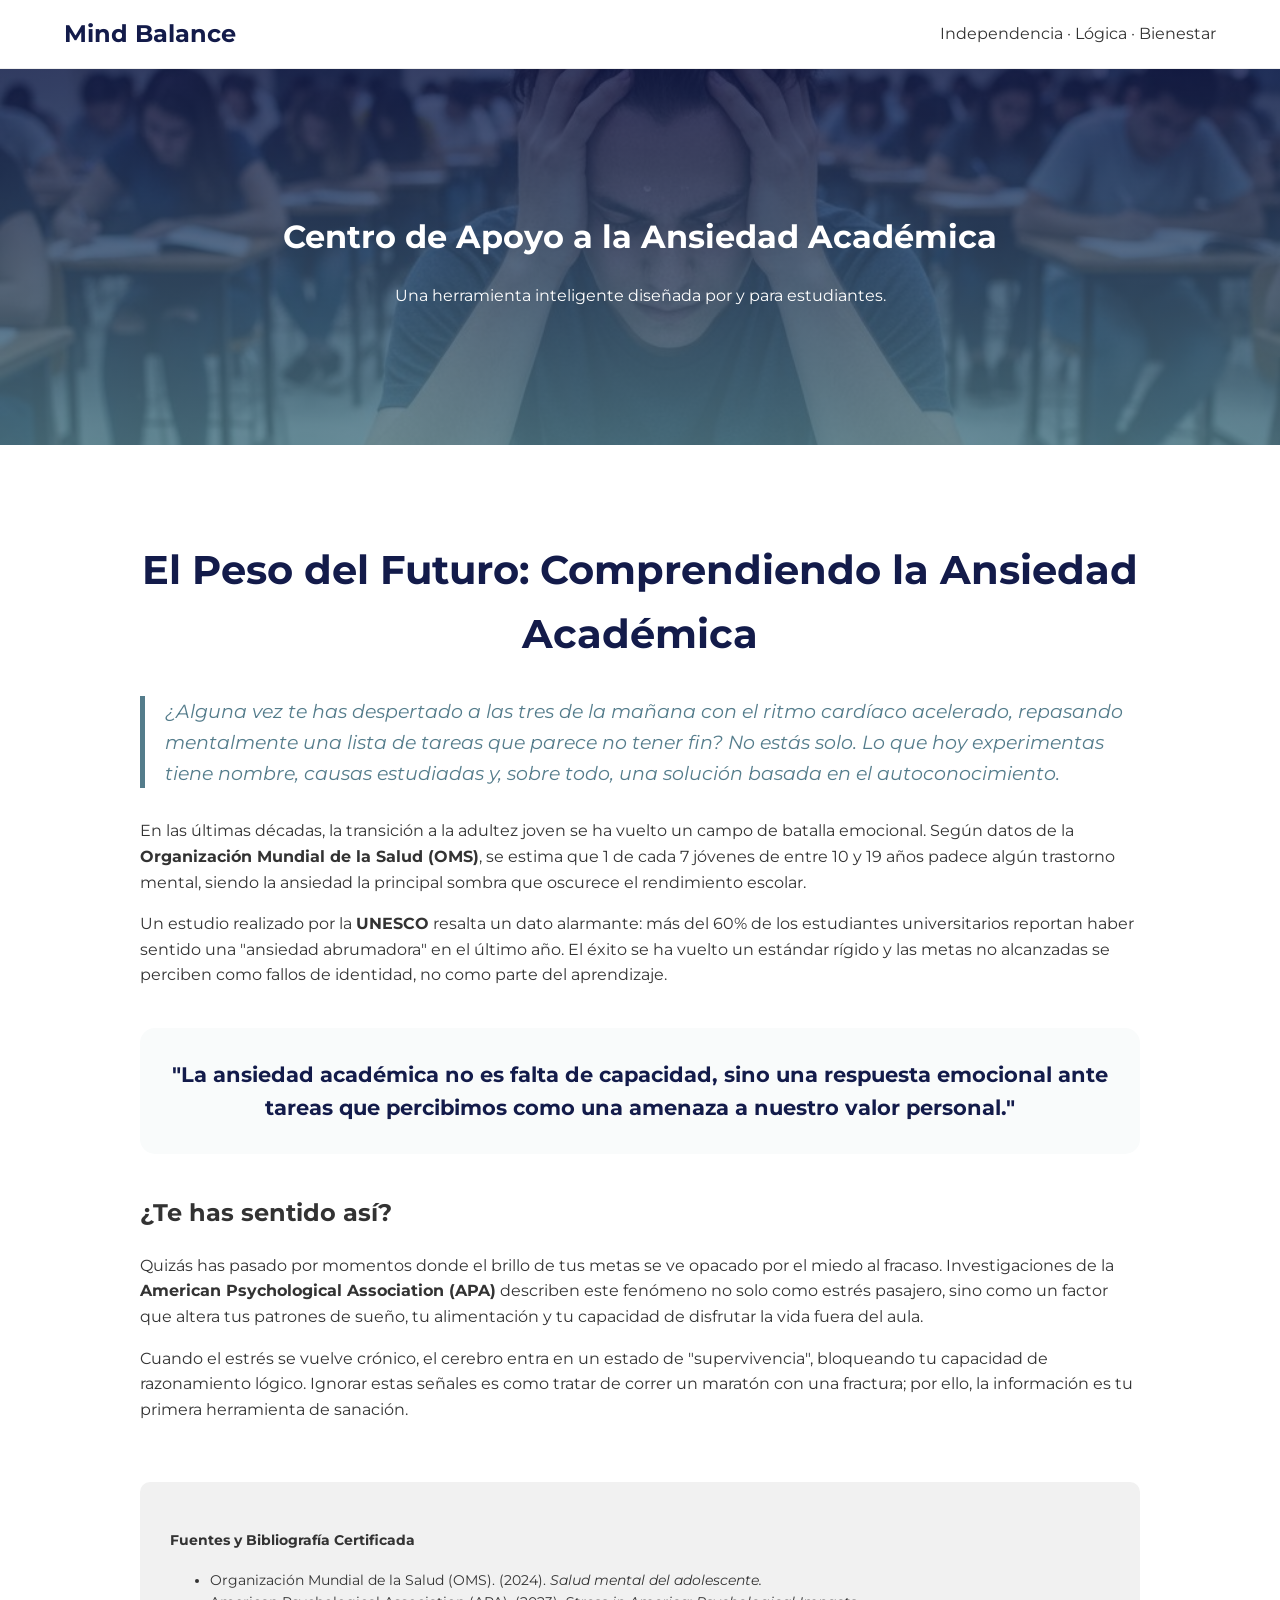
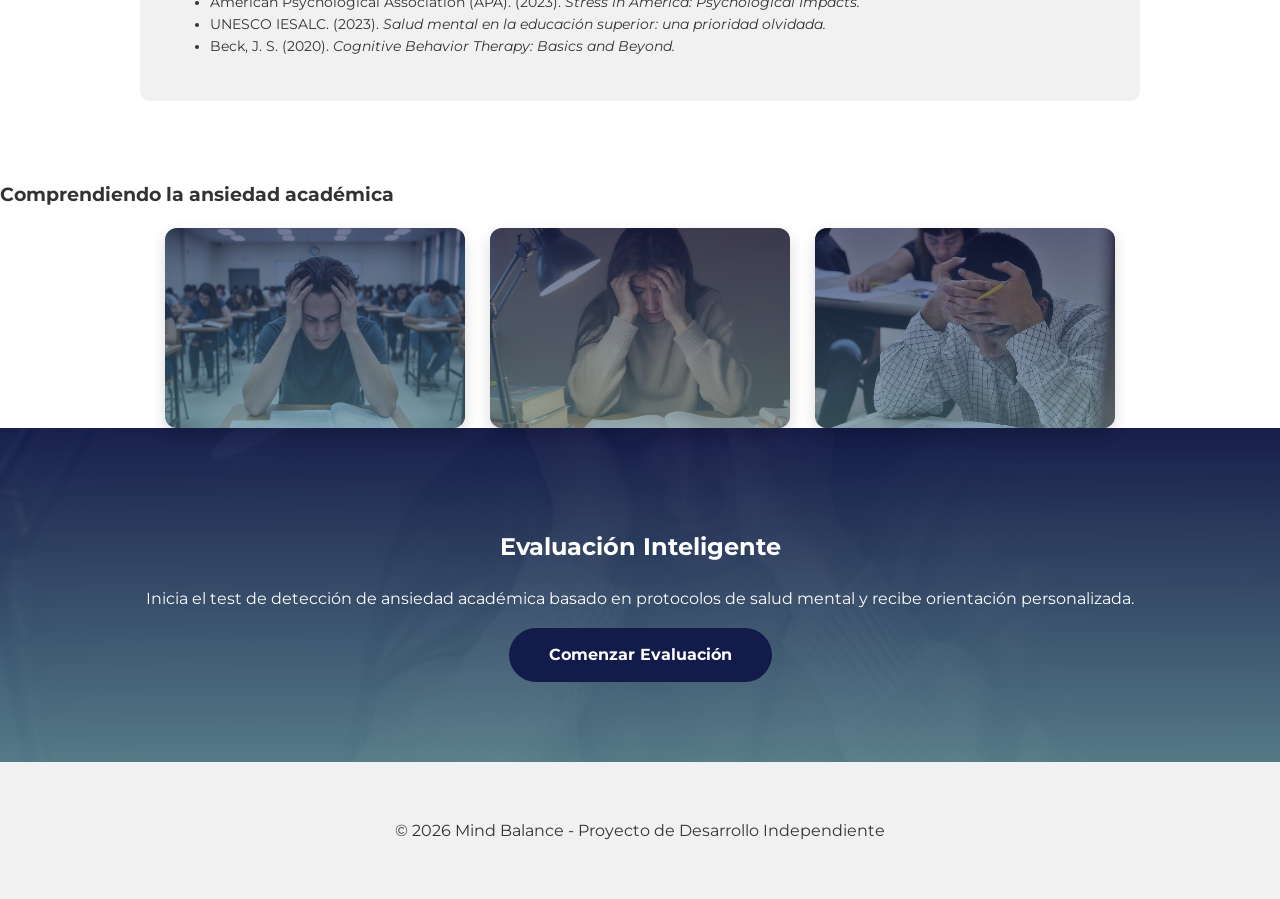
==== src/frontend/index.html @ 686dedcc "Update index.html" ====
<!DOCTYPE html>
<html lang="es">
<head>
    <meta charset="UTF-8">
    <meta name="viewport" content="width=device-width, initial-scale=1.0">
    <title>Mind Balance | Centro de Apoyo</title>
    <link rel="stylesheet" href="estilos.css">
    <link href="https://fonts.googleapis.com/css2?family=Montserrat:wght@400;600;700&display=swap" rel="stylesheet">
</head>
<body>


    <nav class="barra-navegacion">
        <div class="logo">Mind Balance</div>
        <div class="lema">Independencia · Lógica · Bienestar</div>
    </nav>


    <header class="banner-principal">
        <div class="contenido-banner">
            <h1>Centro de Apoyo a la Ansiedad Académica</h1>
            <p>Una herramienta inteligente diseñada por y para estudiantes.</p>
        </div>
    </header>

   <main class="seccion-blanca">
        <article class="articulo-investigacion">
            <h1 class="titulo-principal">El Peso del Futuro: Comprendiendo la Ansiedad Académica</h1>
            
            <p class="introduccion">
                ¿Alguna vez te has despertado a las tres de la mañana con el ritmo cardíaco acelerado, repasando mentalmente una lista de tareas que parece no tener fin? No estás solo. Lo que hoy experimentas tiene nombre, causas estudiadas y, sobre todo, una solución basada en el autoconocimiento.
            </p>

            <section class="bloque-texto">
                <p>
                    En las últimas décadas, la transición a la adultez joven se ha vuelto un campo de batalla emocional. Según datos de la <strong>Organización Mundial de la Salud (OMS)</strong>, se estima que 1 de cada 7 jóvenes de entre 10 y 19 años padece algún trastorno mental, siendo la ansiedad la principal sombra que oscurece el rendimiento escolar.
                </p>
                
                <p>
                    Un estudio realizado por la <strong>UNESCO</strong> resalta un dato alarmante: más del 60% de los estudiantes universitarios reportan haber sentido una "ansiedad abrumadora" en el último año. El éxito se ha vuelto un estándar rígido y las metas no alcanzadas se perciben como fallos de identidad, no como parte del aprendizaje.
                </p>
            </section>

            <div class="destacado">
                "La ansiedad académica no es falta de capacidad, sino una respuesta emocional ante tareas que percibimos como una amenaza a nuestro valor personal."
            </div>

            <section class="bloque-texto">
                <h2 class="subtitulo-psicologico">¿Te has sentido así?</h2>
                <p>
                    Quizás has pasado por momentos donde el brillo de tus metas se ve opacado por el miedo al fracaso. Investigaciones de la <strong>American Psychological Association (APA)</strong> describen este fenómeno no solo como estrés pasajero, sino como un factor que altera tus patrones de sueño, tu alimentación y tu capacidad de disfrutar la vida fuera del aula.
                </p>
                <p>
                    Cuando el estrés se vuelve crónico, el cerebro entra en un estado de "supervivencia", bloqueando tu capacidad de razonamiento lógico. Ignorar estas señales es como tratar de correr un maratón con una fractura; por ello, la información es tu primera herramienta de sanación.
                </p>
            </section>
        </article>

        <section class="referencias-bibliograficas">
            <h4>Fuentes y Bibliografía Certificada</h4>
            <ul>
                <li>Organización Mundial de la Salud (OMS). (2024). <em>Salud mental del adolescente.</em></li>
                <li>American Psychological Association (APA). (2023). <em>Stress in America: Psychological Impacts.</em></li>
                <li>UNESCO IESALC. (2023). <em>Salud mental en la educación superior: una prioridad olvidada.</em></li>
                <li>Beck, J. S. (2020). <em>Cognitive Behavior Therapy: Basics and Beyond.</em></li>
            </ul>
        </section>
    </main>

    
        <section class="galeria-ansiedad">
            <h3 class="titulo-galeria">Comprendiendo la ansiedad académica</h3>
            <div class="contenedor-imagenes">
                <div class="imagen-card">
                    <img src="img/image_6.png" alt="Ansiedad durante un examen">
                    <div class="overlay-imagen"></div>
                </div>
                <div class="imagen-card">
                    <img src="img/image_5.png" alt="Estrés académico">
                    <div class="overlay-imagen"></div>
                </div>
                <div class="imagen-card">
                    <img src="img/image_4.png" alt="Preocupación académica">
                    <div class="overlay-imagen"></div>
                </div>
            </div>
        </section>
    </main>


    <section class="cta-test">
        <div class="contenido-cta">
            <h2>Evaluación Inteligente</h2>
            <p>
                Inicia el test de detección de ansiedad académica basado en protocolos
                de salud mental y recibe orientación personalizada.
            </p>
            <a href="test.html" class="boton-accion">Comenzar Evaluación</a>
        </div>
    </section>


    <footer>
        <p>&copy; 2026 Mind Balance - Proyecto de Desarrollo Independiente</p>
    </footer>

</body>
</html>
---- src/frontend/estilos.css ----
/* 1. CONFIGURACIÓN GLOBAL */
:root {
  --color-principal: #131B4A;
  --color-acento: #547C8B;
  --color-suave: #C2CCC9;
  --blanco-puro: #FFFFFF;
  --gris-fondo: #f9fbfb;
}

body {
  font-family: 'Montserrat', Arial, sans-serif;
  margin: 0;
  color: #333;
  line-height: 1.6;
}

/* 2. NAVEGACIÓN Y BANNERS */
.barra-navegacion {
  background-color: var(--blanco-puro);
  border-bottom: 1px solid #eee;
  padding: 15px 5%;
  display: flex;
  justify-content: space-between;
  align-items: center;
  position: sticky;
  top: 0;
  z-index: 1000;
}

.logo { font-weight: bold; font-size: 1.5em; color: var(--color-principal); }

.banner-principal, .banner-test {
  background: linear-gradient(rgba(19, 27, 74, 0.8), rgba(84, 124, 139, 0.8)),
              url("img/image_6.png") center/cover no-repeat;
  color: white;
  padding: 120px 20px;
  text-align: center;
}

/* 3. EL ARTÍCULO DE INVESTIGACIÓN (Lo nuevo) */
.seccion-blanca {
  padding: 60px 10%;
  max-width: 1000px;
  margin: auto;
}

.articulo-investigacion { text-align: left; margin-bottom: 50px; }

.titulo-principal {
    color: var(--color-principal);
    font-size: 2.5em;
    text-align: center;
    margin-bottom: 30px;
}

.introduccion {
    font-size: 1.2em;
    font-style: italic;
    color: var(--color-acento);
    margin-bottom: 30px;
    border-left: 5px solid var(--color-acento);
    padding-left: 20px;
}

.destacado {
    background-color: var(--gris-fondo);
    padding: 30px;
    border-radius: 15px;
    font-size: 1.3em;
    font-weight: bold;
    color: var(--color-principal);
    text-align: center;
    margin: 40px 0;
}

/* 4. GALERÍA Y CARDS */
.contenedor-imagenes {
  display: flex;
  justify-content: center;
  gap: 25px;
  flex-wrap: wrap;
}

.imagen-card {
  position: relative;
  width: 300px;
  height: 200px;
  overflow: hidden;
  border-radius: 12px;
  box-shadow: 0 6px 15px rgba(0, 0, 0, 0.15);
}

.imagen-card img { width: 100%; height: 100%; object-fit: cover; }

.overlay-imagen {
  position: absolute; top: 0; left: 0; width: 100%; height: 100%;
  background: linear-gradient(rgba(19, 27, 74, 0.6), rgba(84, 124, 139, 0.6));
}

/* 5. REFERENCIAS Y BOTONES */
.referencias-bibliograficas {
    margin-top: 60px;
    padding: 30px;
    background-color: #f1f1f1;
    border-radius: 10px;
    text-align: left;
    font-size: 0.85em;
}

.boton-accion {
  background-color: var(--color-principal);
  color: white;
  padding: 14px 40px;
  text-decoration: none;
  border-radius: 50px;
  font-weight: bold;
  display: inline-block;
  transition: 0.3s;
}

.cta-test {
  background: linear-gradient(rgba(19, 27, 74, 0.95), rgba(84, 124, 139, 0.95)),
              url("img/image_5.png") center/cover no-repeat;
  color: white;
  text-align: center;
  padding: 80px 20px;
}

footer { padding: 40px; text-align: center; background: #f1f1f1; }

/* 6. RESPONSIVO */
@media (max-width: 768px) {
  .articulo-investigacion { padding: 0 10px; }
  .titulo-principal { font-size: 1.8em; }
}
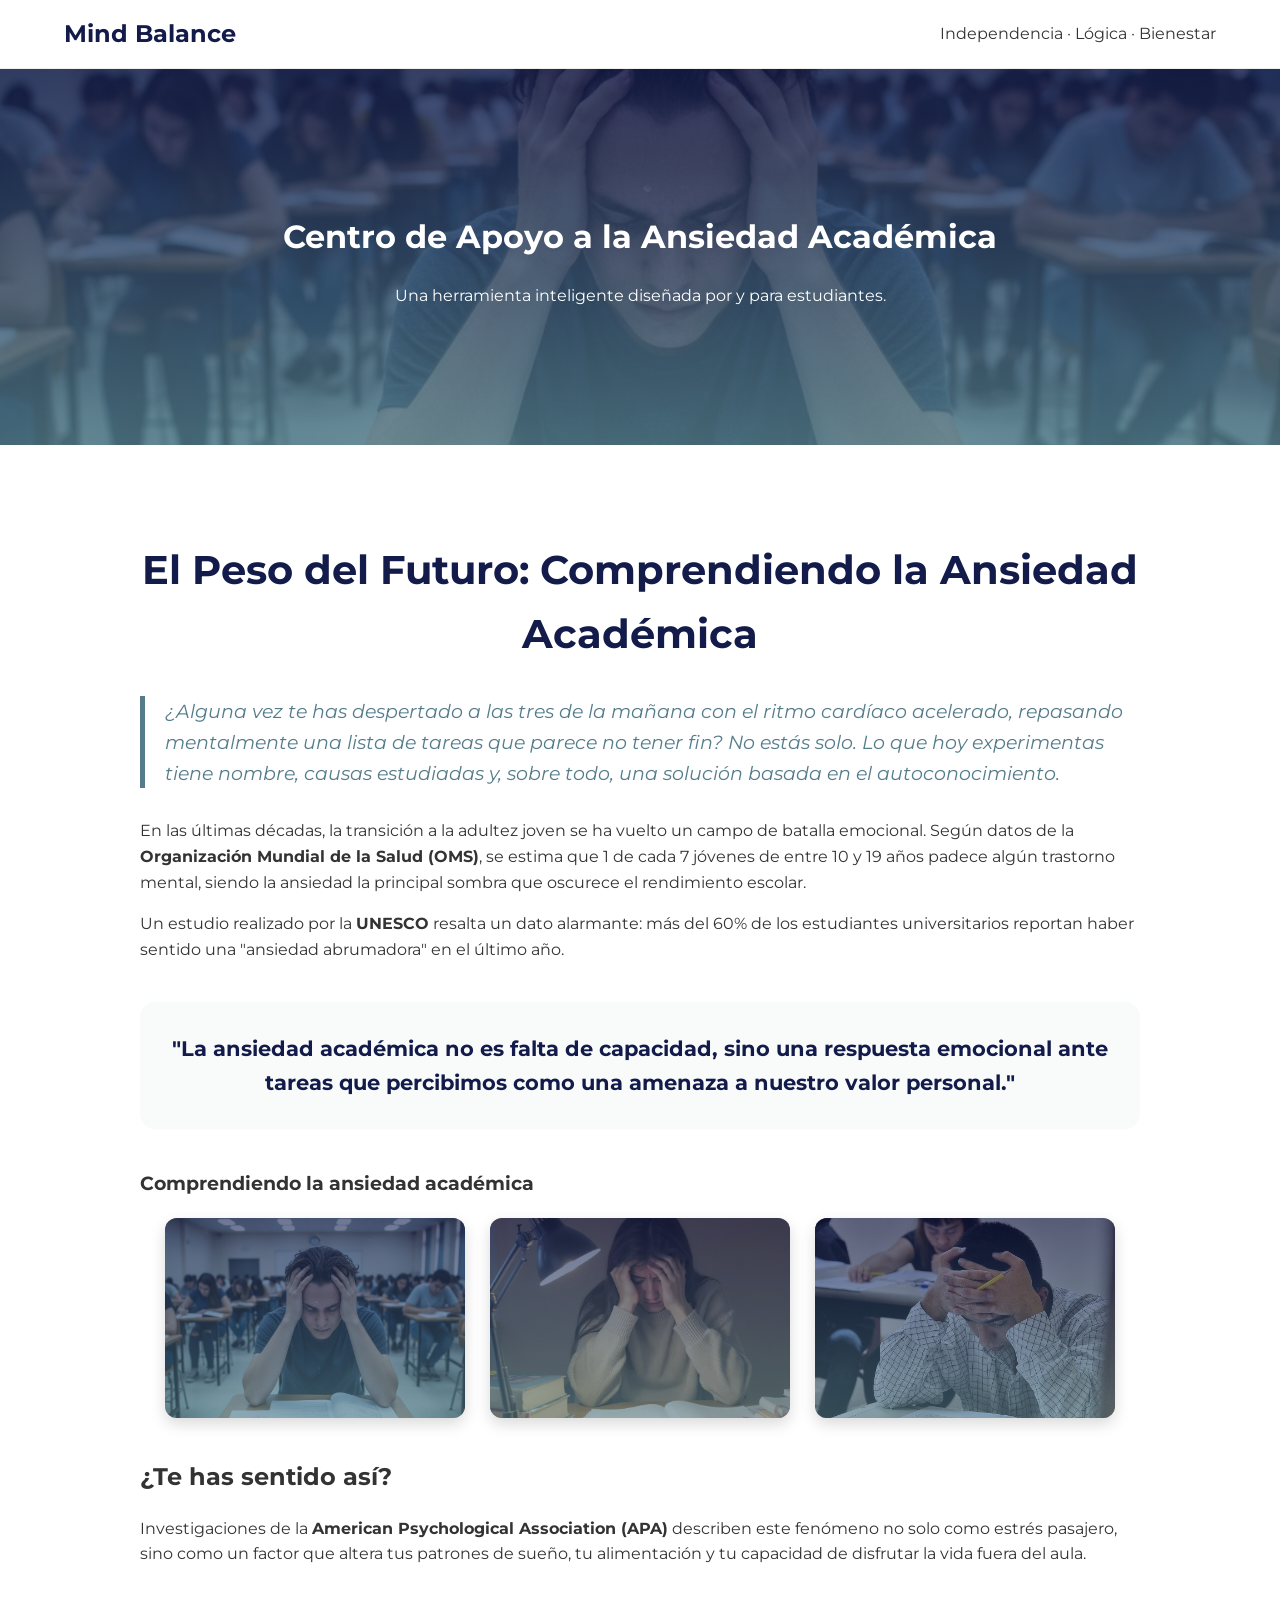
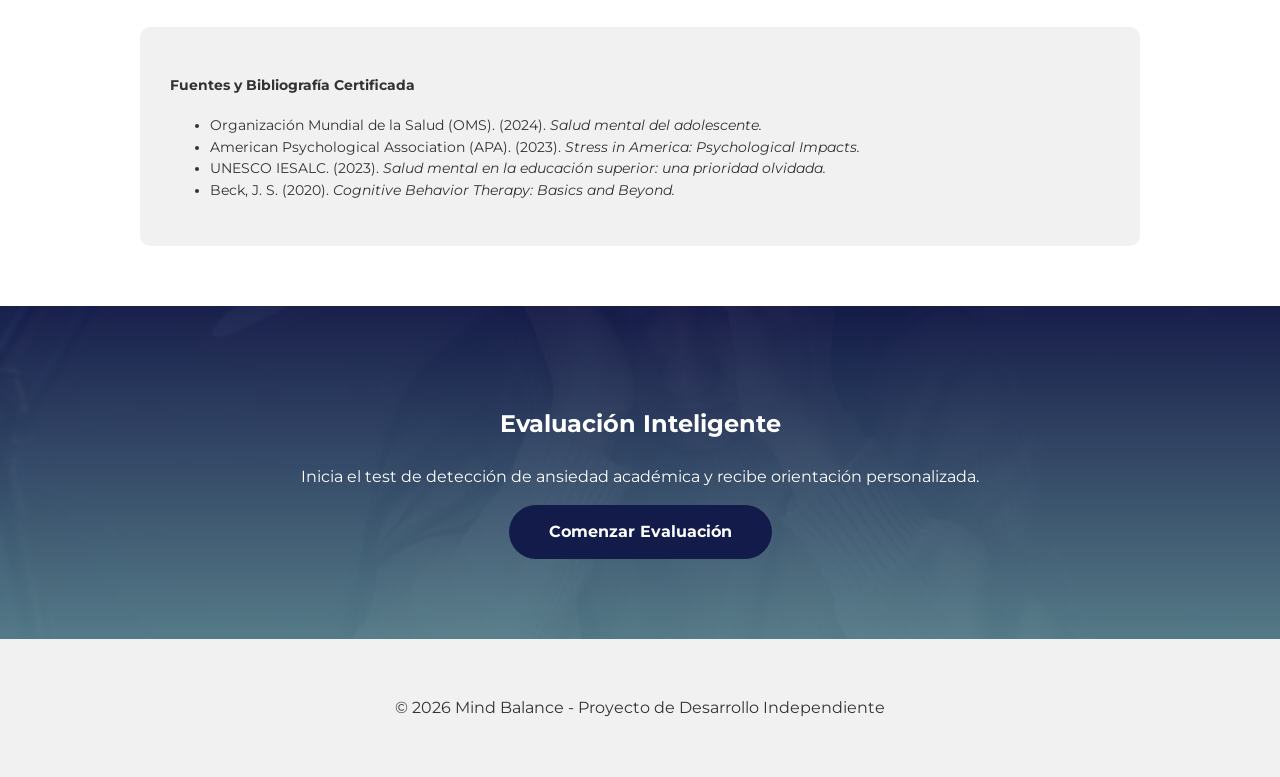
==== commit 67f1f02d: "Update index.html" ====
--- a/src/frontend/index.html
+++ b/src/frontend/index.html
@@ -9,12 +9,10 @@
 </head>
 <body>
 
-
     <nav class="barra-navegacion">
         <div class="logo">Mind Balance</div>
         <div class="lema">Independencia · Lógica · Bienestar</div>
     </nav>
-
 
     <header class="banner-principal">
         <div class="contenido-banner">
@@ -23,7 +21,7 @@
         </div>
     </header>
 
-   <main class="seccion-blanca">
+    <main class="seccion-blanca">
         <article class="articulo-investigacion">
             <h1 class="titulo-principal">El Peso del Futuro: Comprendiendo la Ansiedad Académica</h1>
             
@@ -37,7 +35,7 @@
                 </p>
                 
                 <p>
-                    Un estudio realizado por la <strong>UNESCO</strong> resalta un dato alarmante: más del 60% de los estudiantes universitarios reportan haber sentido una "ansiedad abrumadora" en el último año. El éxito se ha vuelto un estándar rígido y las metas no alcanzadas se perciben como fallos de identidad, no como parte del aprendizaje.
+                    Un estudio realizado por la <strong>UNESCO</strong> resalta un dato alarmante: más del 60% de los estudiantes universitarios reportan haber sentido una "ansiedad abrumadora" en el último año.
                 </p>
             </section>
 
@@ -45,13 +43,28 @@
                 "La ansiedad académica no es falta de capacidad, sino una respuesta emocional ante tareas que percibimos como una amenaza a nuestro valor personal."
             </div>
 
-            <section class="bloque-texto">
+            <section class="galeria-ansiedad">
+                <h3 class="titulo-galeria">Comprendiendo la ansiedad académica</h3>
+                <div class="contenedor-imagenes">
+                    <div class="imagen-card">
+                        <img src="img/image_6.png" alt="Ansiedad durante un examen">
+                        <div class="overlay-imagen"></div>
+                    </div>
+                    <div class="imagen-card">
+                        <img src="img/image_5.png" alt="Estrés académico">
+                        <div class="overlay-imagen"></div>
+                    </div>
+                    <div class="imagen-card">
+                        <img src="img/image_4.png" alt="Preocupación académica">
+                        <div class="overlay-imagen"></div>
+                    </div>
+                </div>
+            </section>
+
+            <section class="bloque-texto" style="margin-top: 40px;">
                 <h2 class="subtitulo-psicologico">¿Te has sentido así?</h2>
                 <p>
-                    Quizás has pasado por momentos donde el brillo de tus metas se ve opacado por el miedo al fracaso. Investigaciones de la <strong>American Psychological Association (APA)</strong> describen este fenómeno no solo como estrés pasajero, sino como un factor que altera tus patrones de sueño, tu alimentación y tu capacidad de disfrutar la vida fuera del aula.
-                </p>
-                <p>
-                    Cuando el estrés se vuelve crónico, el cerebro entra en un estado de "supervivencia", bloqueando tu capacidad de razonamiento lógico. Ignorar estas señales es como tratar de correr un maratón con una fractura; por ello, la información es tu primera herramienta de sanación.
+                    Investigaciones de la <strong>American Psychological Association (APA)</strong> describen este fenómeno no solo como estrés pasajero, sino como un factor que altera tus patrones de sueño, tu alimentación y tu capacidad de disfrutar la vida fuera del aula.
                 </p>
             </section>
         </article>
@@ -67,38 +80,13 @@
         </section>
     </main>
 
-    
-        <section class="galeria-ansiedad">
-            <h3 class="titulo-galeria">Comprendiendo la ansiedad académica</h3>
-            <div class="contenedor-imagenes">
-                <div class="imagen-card">
-                    <img src="img/image_6.png" alt="Ansiedad durante un examen">
-                    <div class="overlay-imagen"></div>
-                </div>
-                <div class="imagen-card">
-                    <img src="img/image_5.png" alt="Estrés académico">
-                    <div class="overlay-imagen"></div>
-                </div>
-                <div class="imagen-card">
-                    <img src="img/image_4.png" alt="Preocupación académica">
-                    <div class="overlay-imagen"></div>
-                </div>
-            </div>
-        </section>
-    </main>
-
-
     <section class="cta-test">
         <div class="contenido-cta">
             <h2>Evaluación Inteligente</h2>
-            <p>
-                Inicia el test de detección de ansiedad académica basado en protocolos
-                de salud mental y recibe orientación personalizada.
-            </p>
+            <p>Inicia el test de detección de ansiedad académica y recibe orientación personalizada.</p>
             <a href="test.html" class="boton-accion">Comenzar Evaluación</a>
         </div>
     </section>
-
 
     <footer>
         <p>&copy; 2026 Mind Balance - Proyecto de Desarrollo Independiente</p>
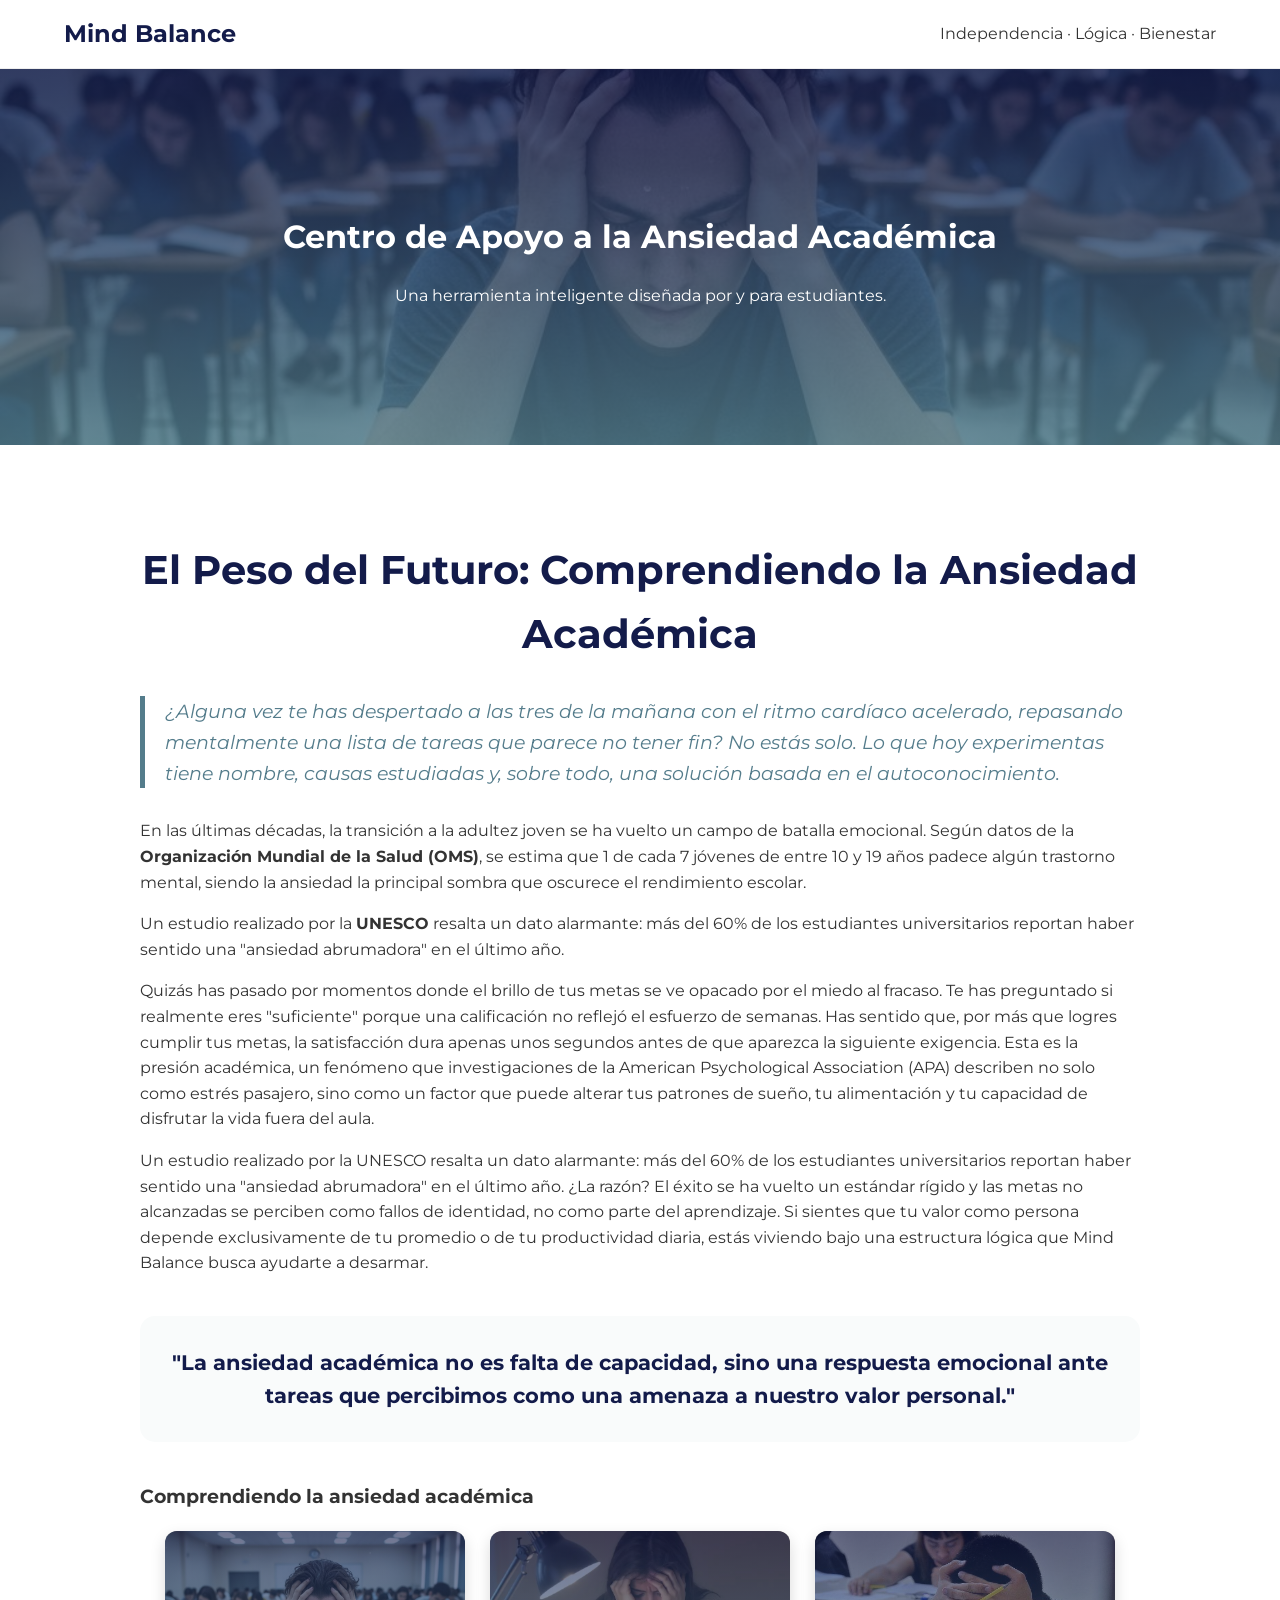
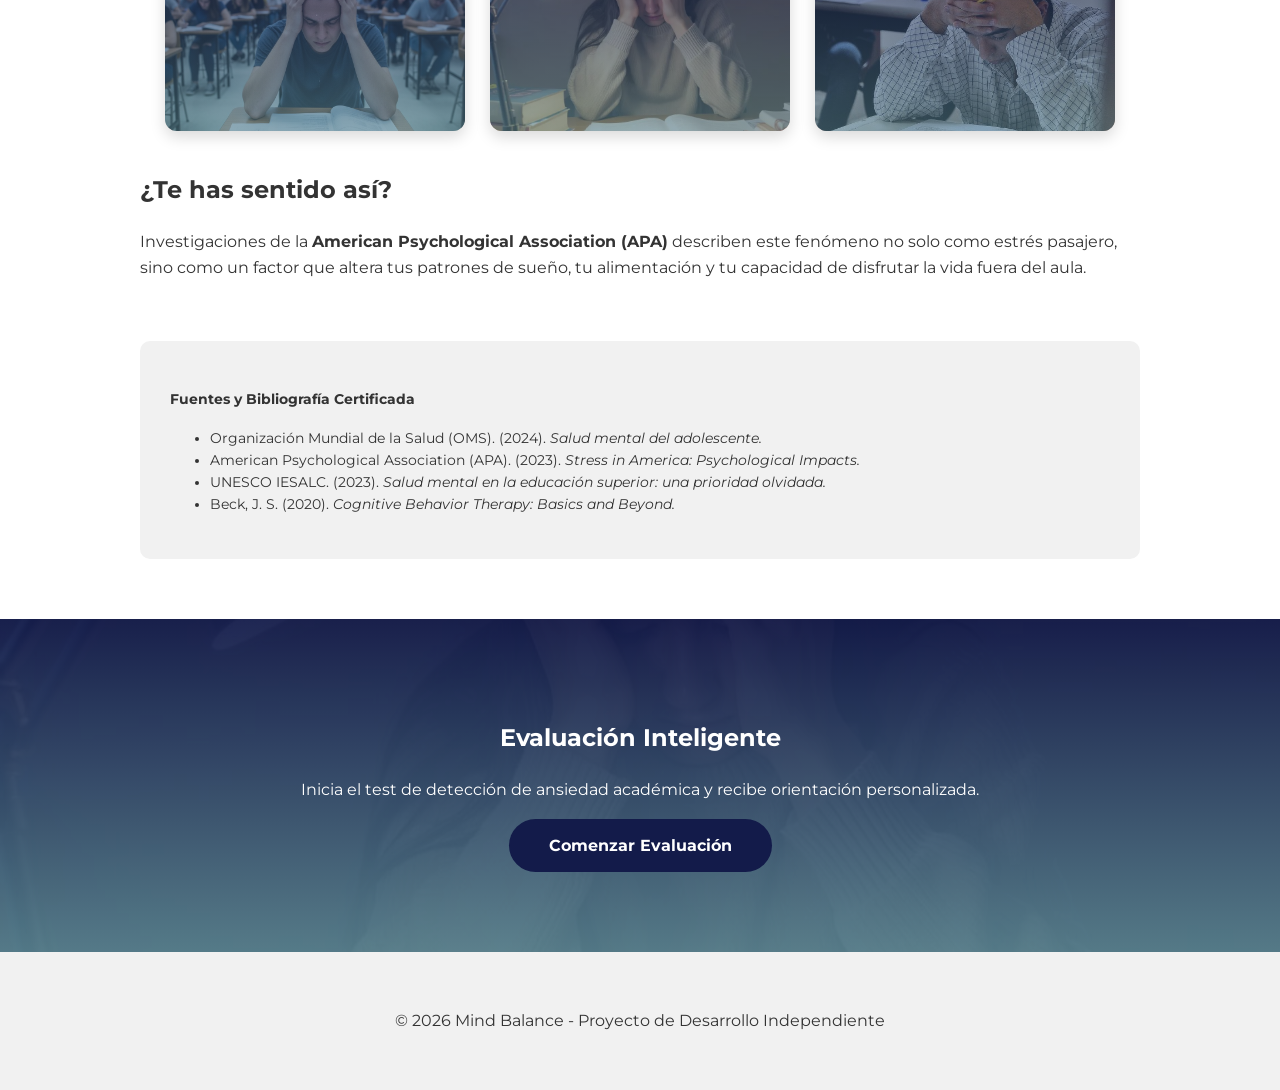
==== commit 89d2461a: "Update index.html" ====
--- a/src/frontend/index.html
+++ b/src/frontend/index.html
@@ -36,6 +36,12 @@
                 
                 <p>
                     Un estudio realizado por la <strong>UNESCO</strong> resalta un dato alarmante: más del 60% de los estudiantes universitarios reportan haber sentido una "ansiedad abrumadora" en el último año.
+                </p>
+                <p>
+                    Quizás has pasado por momentos donde el brillo de tus metas se ve opacado por el miedo al fracaso. Te has preguntado si realmente eres "suficiente" porque una calificación no reflejó el esfuerzo de semanas. Has sentido que, por más que logres cumplir tus metas, la satisfacción dura apenas unos segundos antes de que aparezca la siguiente exigencia. Esta es la presión académica, un fenómeno que investigaciones de la American Psychological Association (APA) describen no solo como estrés pasajero, sino como un factor que puede alterar tus patrones de sueño, tu alimentación y tu capacidad de disfrutar la vida fuera del aula.
+                </p>
+                <p>
+                    Un estudio realizado por la UNESCO resalta un dato alarmante: más del 60% de los estudiantes universitarios reportan haber sentido una "ansiedad abrumadora" en el último año. ¿La razón? El éxito se ha vuelto un estándar rígido y las metas no alcanzadas se perciben como fallos de identidad, no como parte del aprendizaje. Si sientes que tu valor como persona depende exclusivamente de tu promedio o de tu productividad diaria, estás viviendo bajo una estructura lógica que Mind Balance busca ayudarte a desarmar.
                 </p>
             </section>
 
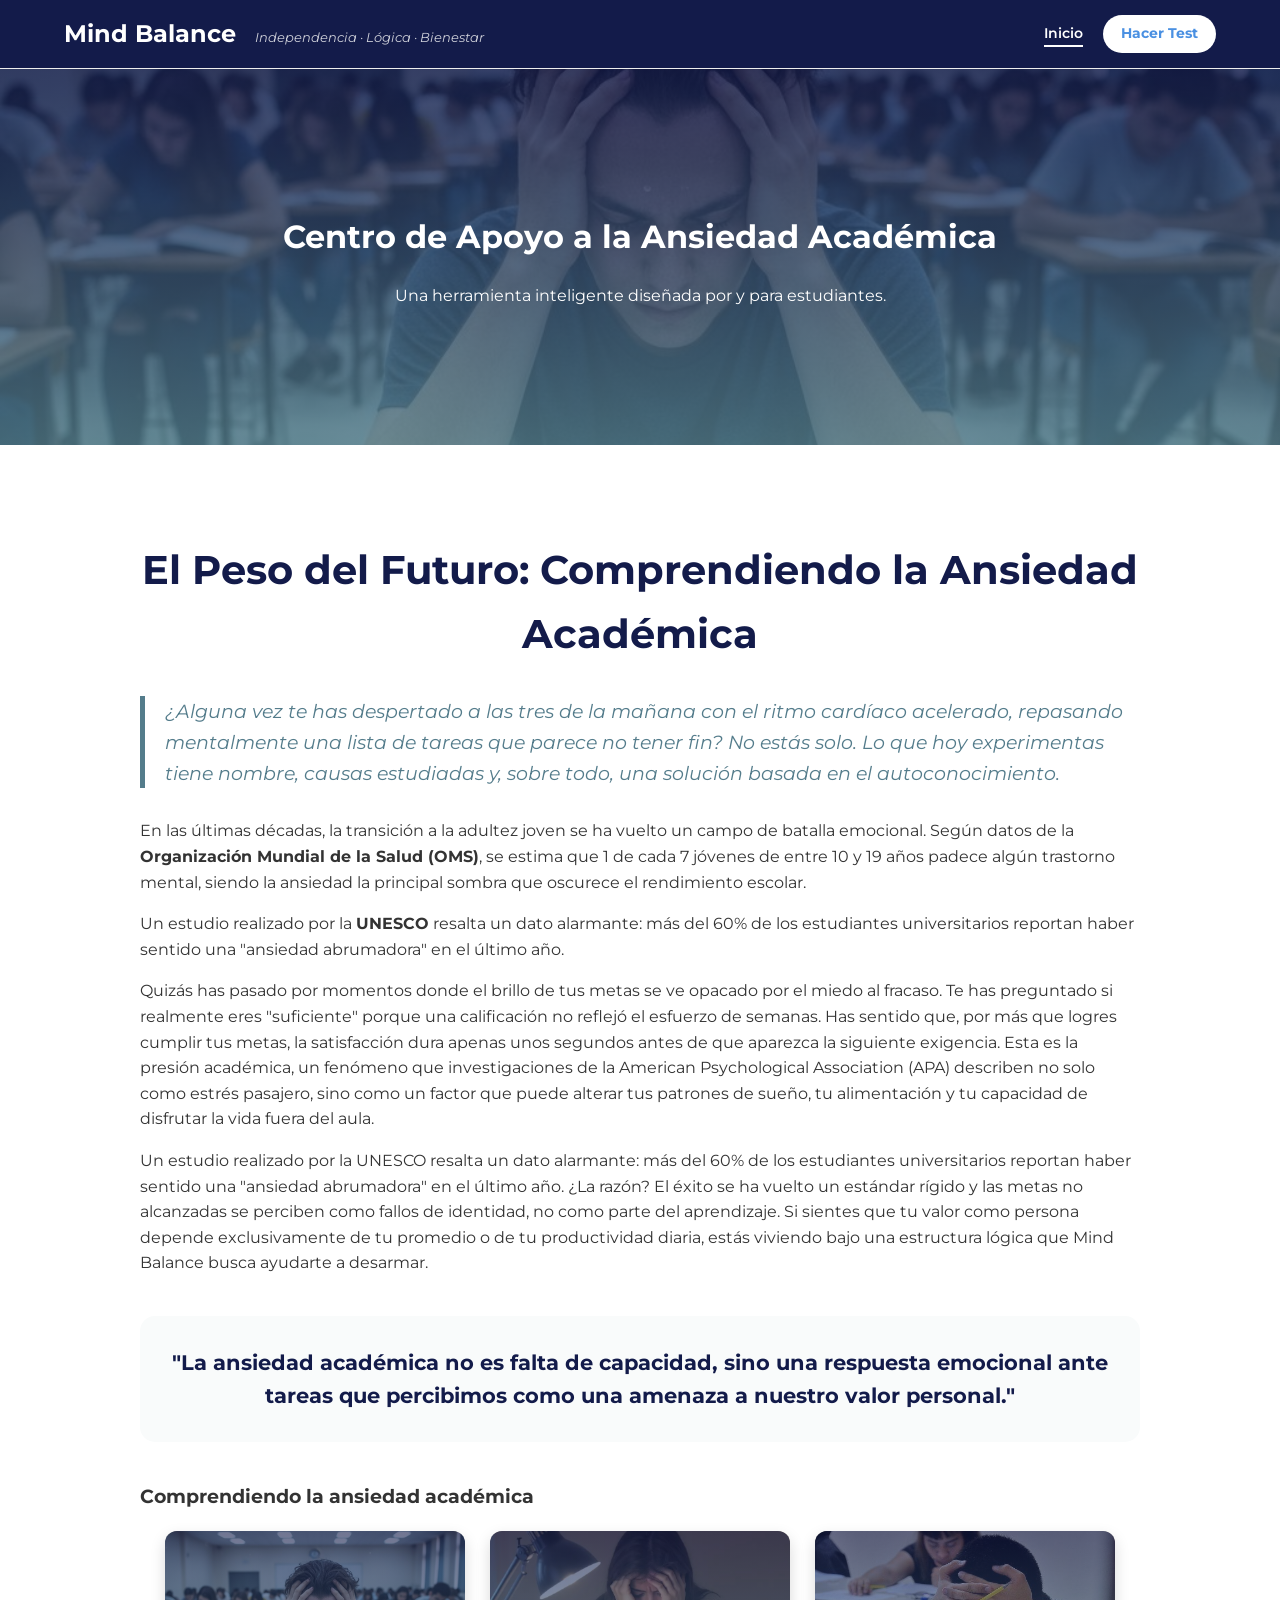
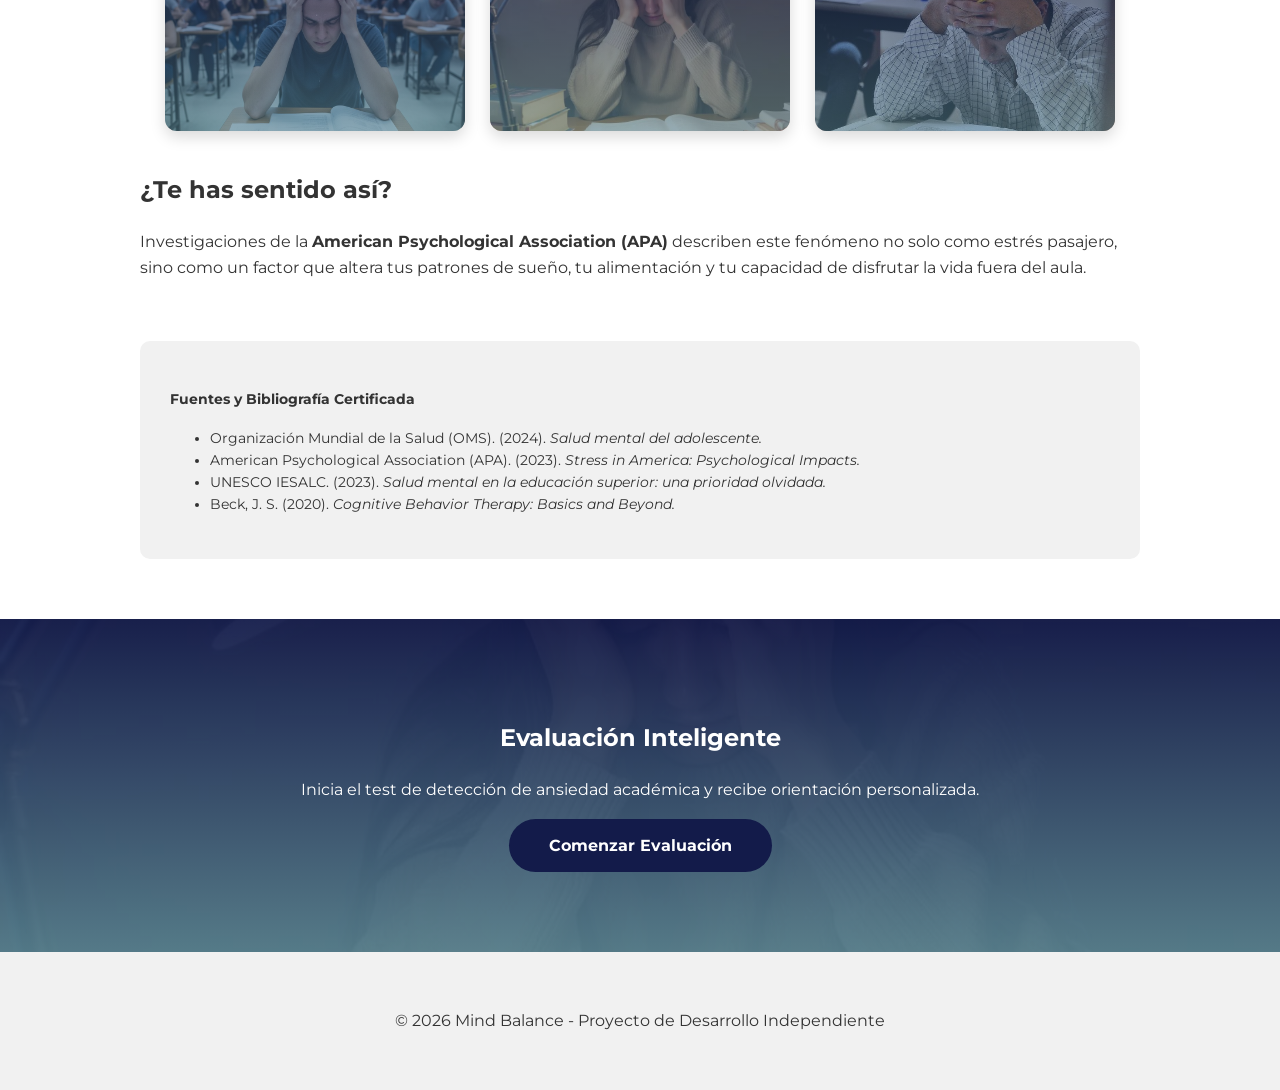
==== commit d55da3cd: "Update index.html" ====
--- a/src/frontend/index.html
+++ b/src/frontend/index.html
@@ -9,9 +9,16 @@
 </head>
 <body>
 
-    <nav class="barra-navegacion">
-        <div class="logo">Mind Balance</div>
-        <div class="lema">Independencia · Lógica · Bienestar</div>
+    <nav class="barra-navegacion" style="display: flex; justify-content: space-between; align-items: center; padding: 15px 5%; background-color: var(--color-principal, #4A90E2);">
+        <div class="nav-izquierdo">
+            <div class="logo" style="display: inline-block; font-weight: bold; color: white;">Mind Balance</div>
+            <span class="lema" style="margin-left: 15px; font-size: 0.8em; color: white; opacity: 0.8; font-style: italic;">Independencia · Lógica · Bienestar</span>
+        </div>
+        
+        <div class="menu-navegacion" style="display: flex; gap: 20px; align-items: center;">
+            <a href="index.html" style="color: white; text-decoration: none; font-weight: 600; font-size: 0.9em; border-bottom: 2px solid #fff;">Inicio</a>
+            <a href="test.html" style="background: white; color: #4A90E2; padding: 8px 18px; border-radius: 20px; text-decoration: none; font-weight: bold; font-size: 0.85em; transition: 0.3s;">Hacer Test</a>
+        </div>
     </nav>
 
     <header class="banner-principal">
--- a/src/frontend/estilos.css
+++ b/src/frontend/estilos.css
@@ -126,6 +126,21 @@
   padding: 80px 20px;
 }
 
+.diagnostico-final {
+    margin-top: 20px;
+    border: 1px solid #eee;
+    animation: fadeIn 0.8s ease-in-out;
+}
+
+@keyframes fadeIn {
+    from { opacity: 0; transform: translateY(20px); }
+    to { opacity: 1; transform: translateY(0); }
+}
+
+#graficoResultados {
+    margin-bottom: 20px;
+}
+
 footer { padding: 40px; text-align: center; background: #f1f1f1; }
 
 /* 6. RESPONSIVO */
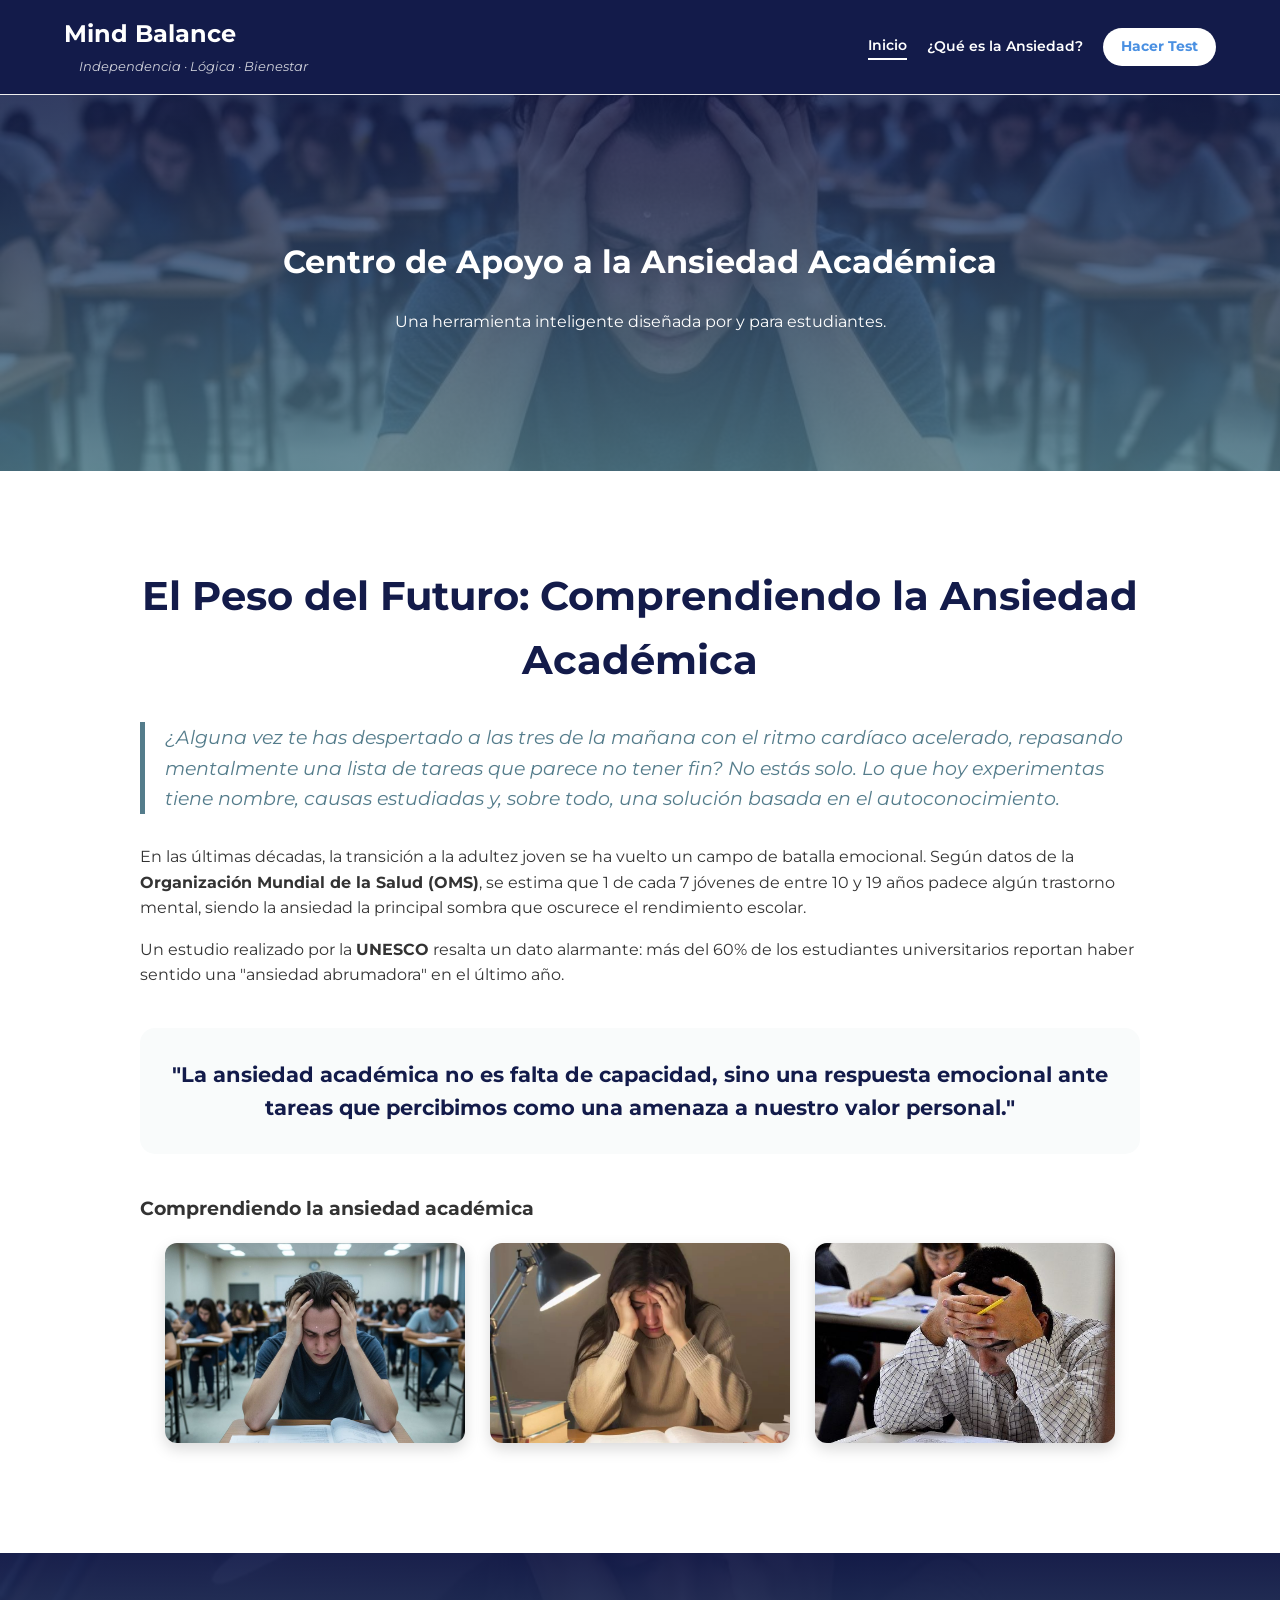
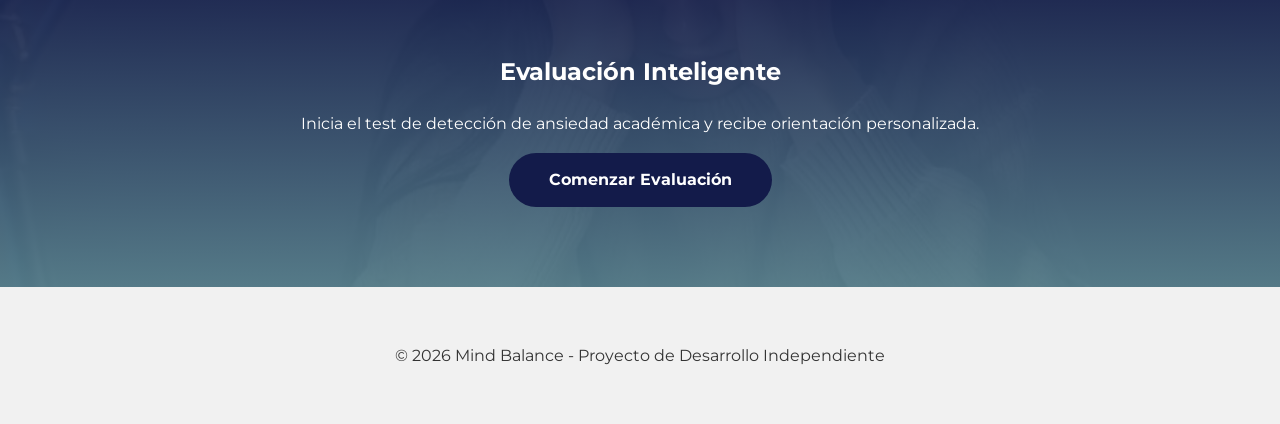
==== commit d957bb79: "Update index.html" ====
--- a/src/frontend/index.html
+++ b/src/frontend/index.html
@@ -11,13 +11,14 @@
 
     <nav class="barra-navegacion" style="display: flex; justify-content: space-between; align-items: center; padding: 15px 5%; background-color: var(--color-principal, #4A90E2);">
         <div class="nav-izquierdo">
-            <div class="logo" style="display: inline-block; font-weight: bold; color: white;">Mind Balance</div>
+            <div class="logo" style="font-weight: bold; color: white;">Mind Balance</div>
             <span class="lema" style="margin-left: 15px; font-size: 0.8em; color: white; opacity: 0.8; font-style: italic;">Independencia · Lógica · Bienestar</span>
         </div>
         
         <div class="menu-navegacion" style="display: flex; gap: 20px; align-items: center;">
             <a href="index.html" style="color: white; text-decoration: none; font-weight: 600; font-size: 0.9em; border-bottom: 2px solid #fff;">Inicio</a>
-            <a href="test.html" style="background: white; color: #4A90E2; padding: 8px 18px; border-radius: 20px; text-decoration: none; font-weight: bold; font-size: 0.85em; transition: 0.3s;">Hacer Test</a>
+            <a href="informacion.html" style="color: white; text-decoration: none; font-weight: 600; font-size: 0.9em;">¿Qué es la Ansiedad?</a>
+            <a href="test.html" style="background: white; color: #4A90E2; padding: 8px 18px; border-radius: 20px; text-decoration: none; font-weight: bold; font-size: 0.85em;">Hacer Test</a>
         </div>
     </nav>
 
@@ -40,15 +41,8 @@
                 <p>
                     En las últimas décadas, la transición a la adultez joven se ha vuelto un campo de batalla emocional. Según datos de la <strong>Organización Mundial de la Salud (OMS)</strong>, se estima que 1 de cada 7 jóvenes de entre 10 y 19 años padece algún trastorno mental, siendo la ansiedad la principal sombra que oscurece el rendimiento escolar.
                 </p>
-                
                 <p>
                     Un estudio realizado por la <strong>UNESCO</strong> resalta un dato alarmante: más del 60% de los estudiantes universitarios reportan haber sentido una "ansiedad abrumadora" en el último año.
-                </p>
-                <p>
-                    Quizás has pasado por momentos donde el brillo de tus metas se ve opacado por el miedo al fracaso. Te has preguntado si realmente eres "suficiente" porque una calificación no reflejó el esfuerzo de semanas. Has sentido que, por más que logres cumplir tus metas, la satisfacción dura apenas unos segundos antes de que aparezca la siguiente exigencia. Esta es la presión académica, un fenómeno que investigaciones de la American Psychological Association (APA) describen no solo como estrés pasajero, sino como un factor que puede alterar tus patrones de sueño, tu alimentación y tu capacidad de disfrutar la vida fuera del aula.
-                </p>
-                <p>
-                    Un estudio realizado por la UNESCO resalta un dato alarmante: más del 60% de los estudiantes universitarios reportan haber sentido una "ansiedad abrumadora" en el último año. ¿La razón? El éxito se ha vuelto un estándar rígido y las metas no alcanzadas se perciben como fallos de identidad, no como parte del aprendizaje. Si sientes que tu valor como persona depende exclusivamente de tu promedio o de tu productividad diaria, estás viviendo bajo una estructura lógica que Mind Balance busca ayudarte a desarmar.
                 </p>
             </section>
 
@@ -61,36 +55,16 @@
                 <div class="contenedor-imagenes">
                     <div class="imagen-card">
                         <img src="img/image_6.png" alt="Ansiedad durante un examen">
-                        <div class="overlay-imagen"></div>
                     </div>
                     <div class="imagen-card">
                         <img src="img/image_5.png" alt="Estrés académico">
-                        <div class="overlay-imagen"></div>
                     </div>
                     <div class="imagen-card">
                         <img src="img/image_4.png" alt="Preocupación académica">
-                        <div class="overlay-imagen"></div>
                     </div>
                 </div>
             </section>
-
-            <section class="bloque-texto" style="margin-top: 40px;">
-                <h2 class="subtitulo-psicologico">¿Te has sentido así?</h2>
-                <p>
-                    Investigaciones de la <strong>American Psychological Association (APA)</strong> describen este fenómeno no solo como estrés pasajero, sino como un factor que altera tus patrones de sueño, tu alimentación y tu capacidad de disfrutar la vida fuera del aula.
-                </p>
-            </section>
         </article>
-
-        <section class="referencias-bibliograficas">
-            <h4>Fuentes y Bibliografía Certificada</h4>
-            <ul>
-                <li>Organización Mundial de la Salud (OMS). (2024). <em>Salud mental del adolescente.</em></li>
-                <li>American Psychological Association (APA). (2023). <em>Stress in America: Psychological Impacts.</em></li>
-                <li>UNESCO IESALC. (2023). <em>Salud mental en la educación superior: una prioridad olvidada.</em></li>
-                <li>Beck, J. S. (2020). <em>Cognitive Behavior Therapy: Basics and Beyond.</em></li>
-            </ul>
-        </section>
     </main>
 
     <section class="cta-test">
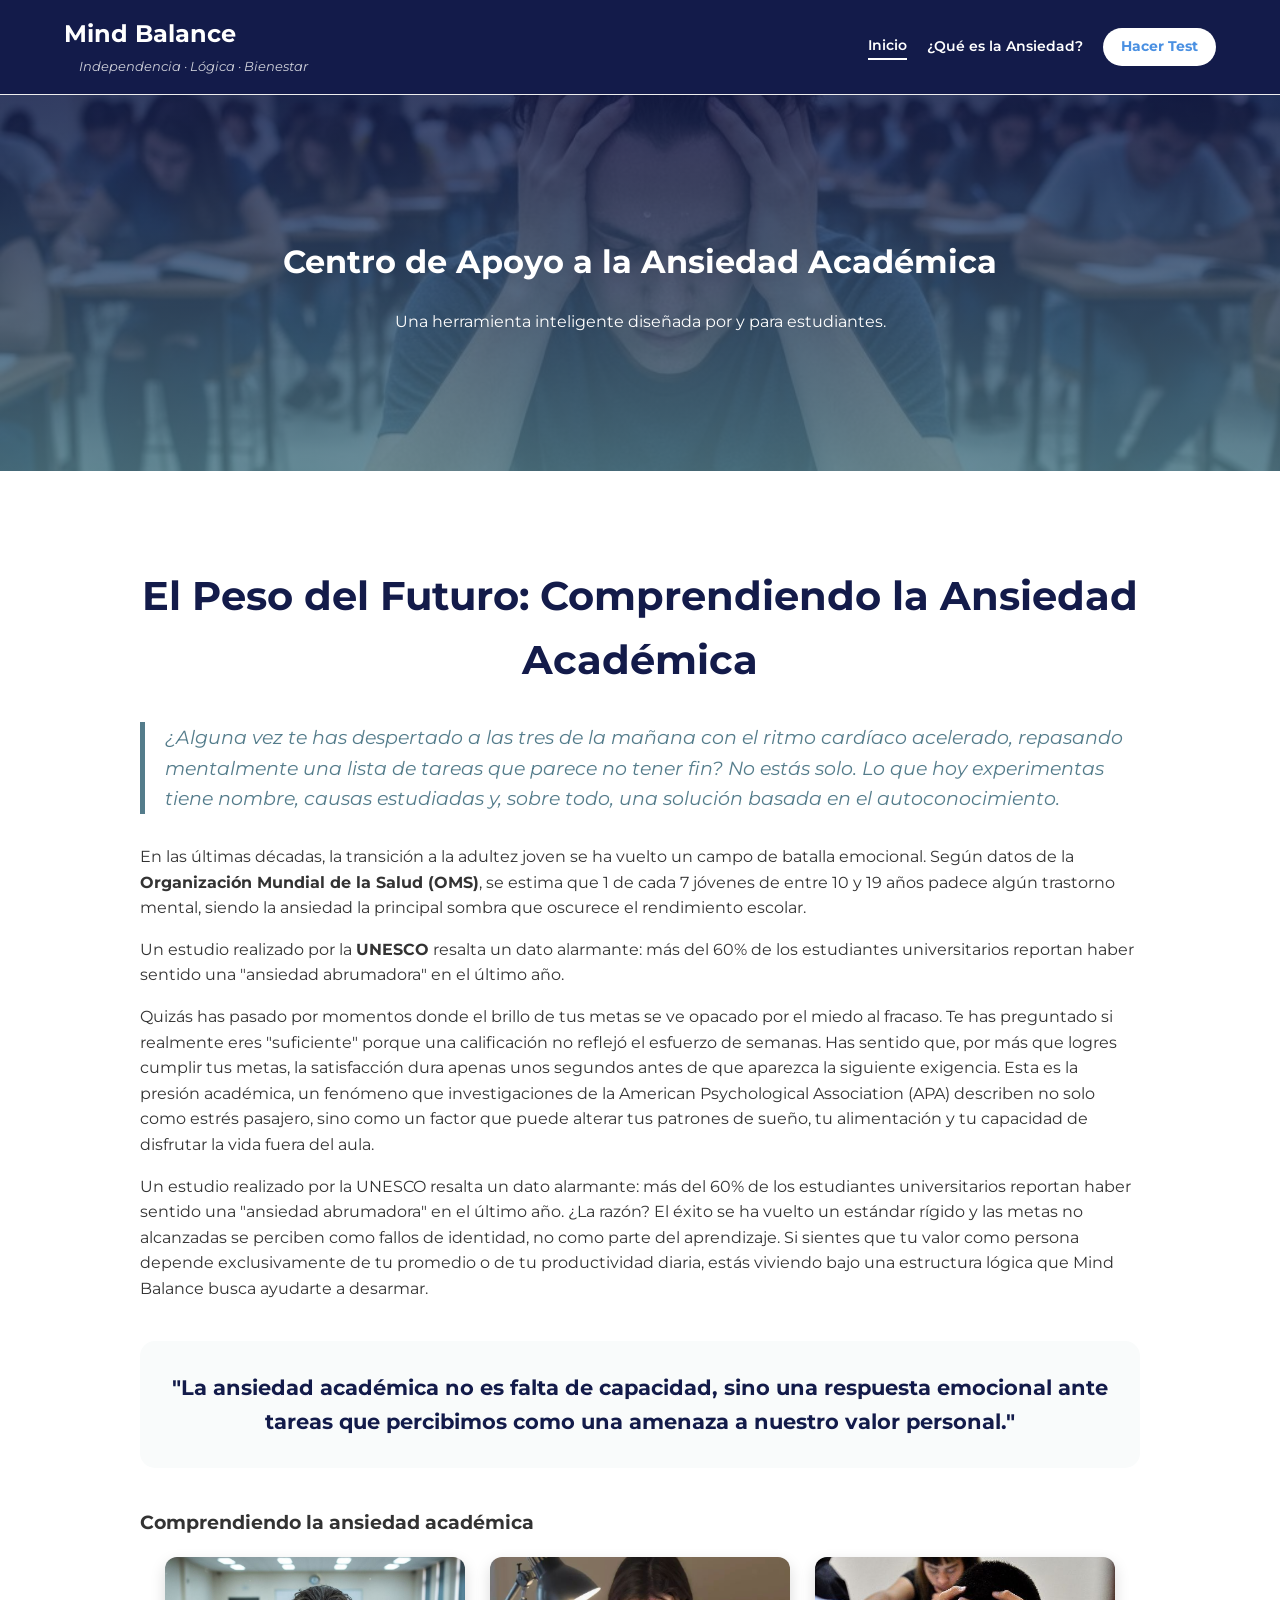
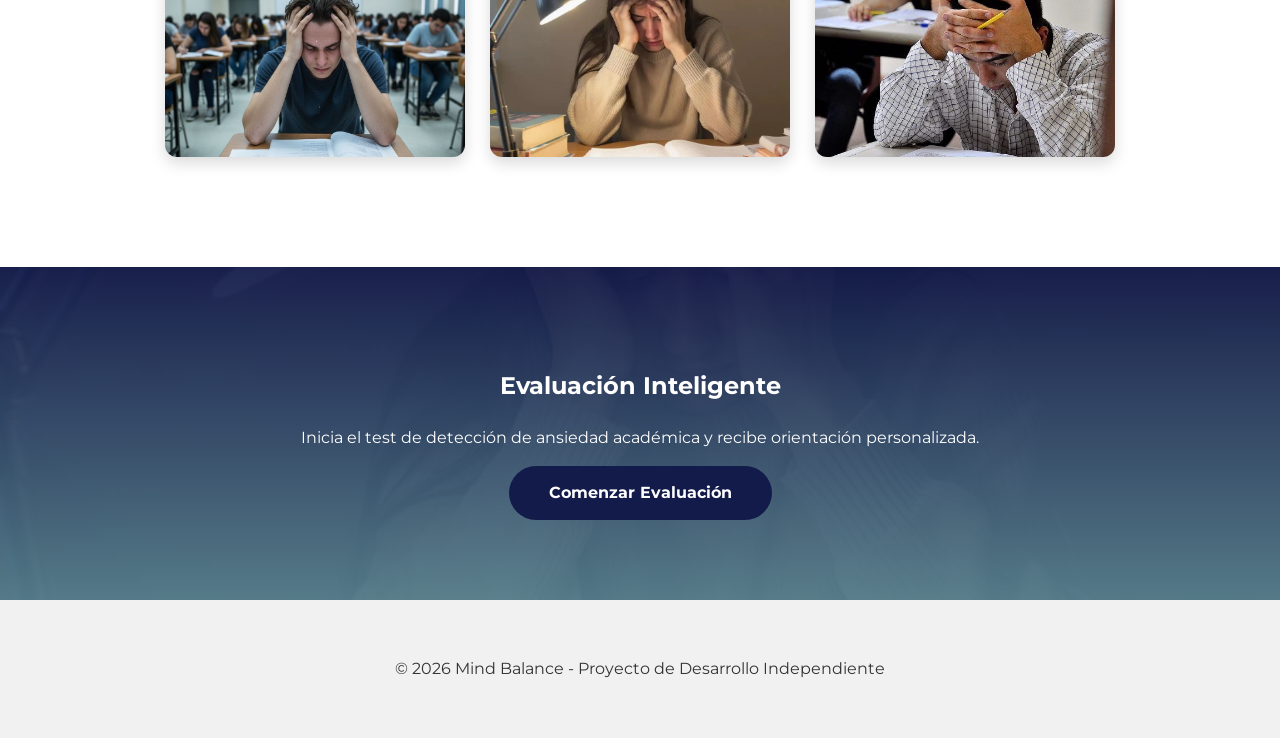
==== commit 65d16ceb: "Update index.html" ====
--- a/src/frontend/index.html
+++ b/src/frontend/index.html
@@ -29,7 +29,7 @@
         </div>
     </header>
 
-    <main class="seccion-blanca">
+   <main class="seccion-blanca">
         <article class="articulo-investigacion">
             <h1 class="titulo-principal">El Peso del Futuro: Comprendiendo la Ansiedad Académica</h1>
             
@@ -41,8 +41,15 @@
                 <p>
                     En las últimas décadas, la transición a la adultez joven se ha vuelto un campo de batalla emocional. Según datos de la <strong>Organización Mundial de la Salud (OMS)</strong>, se estima que 1 de cada 7 jóvenes de entre 10 y 19 años padece algún trastorno mental, siendo la ansiedad la principal sombra que oscurece el rendimiento escolar.
                 </p>
+                
                 <p>
                     Un estudio realizado por la <strong>UNESCO</strong> resalta un dato alarmante: más del 60% de los estudiantes universitarios reportan haber sentido una "ansiedad abrumadora" en el último año.
+                </p>
+                <p>
+                    Quizás has pasado por momentos donde el brillo de tus metas se ve opacado por el miedo al fracaso. Te has preguntado si realmente eres "suficiente" porque una calificación no reflejó el esfuerzo de semanas. Has sentido que, por más que logres cumplir tus metas, la satisfacción dura apenas unos segundos antes de que aparezca la siguiente exigencia. Esta es la presión académica, un fenómeno que investigaciones de la American Psychological Association (APA) describen no solo como estrés pasajero, sino como un factor que puede alterar tus patrones de sueño, tu alimentación y tu capacidad de disfrutar la vida fuera del aula.
+                </p>
+                <p>
+                    Un estudio realizado por la UNESCO resalta un dato alarmante: más del 60% de los estudiantes universitarios reportan haber sentido una "ansiedad abrumadora" en el último año. ¿La razón? El éxito se ha vuelto un estándar rígido y las metas no alcanzadas se perciben como fallos de identidad, no como parte del aprendizaje. Si sientes que tu valor como persona depende exclusivamente de tu promedio o de tu productividad diaria, estás viviendo bajo una estructura lógica que Mind Balance busca ayudarte a desarmar.
                 </p>
             </section>
 
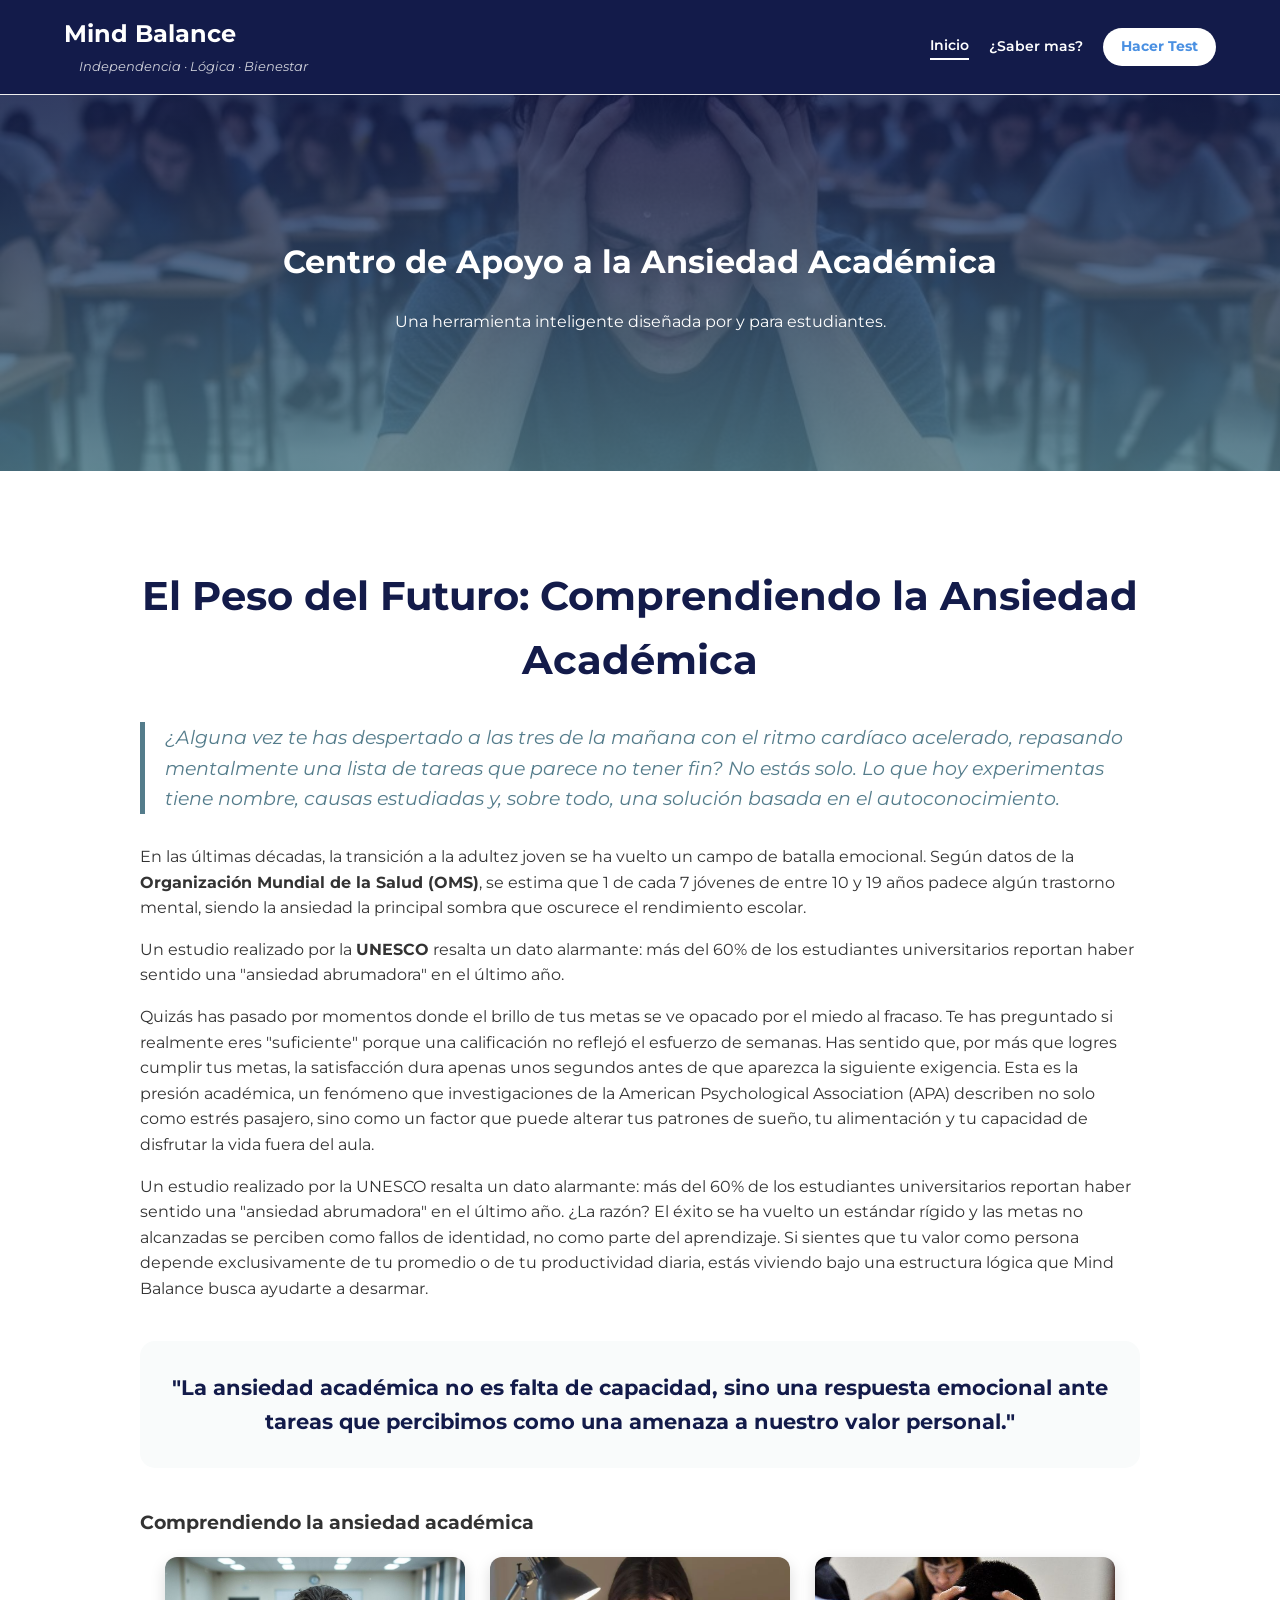
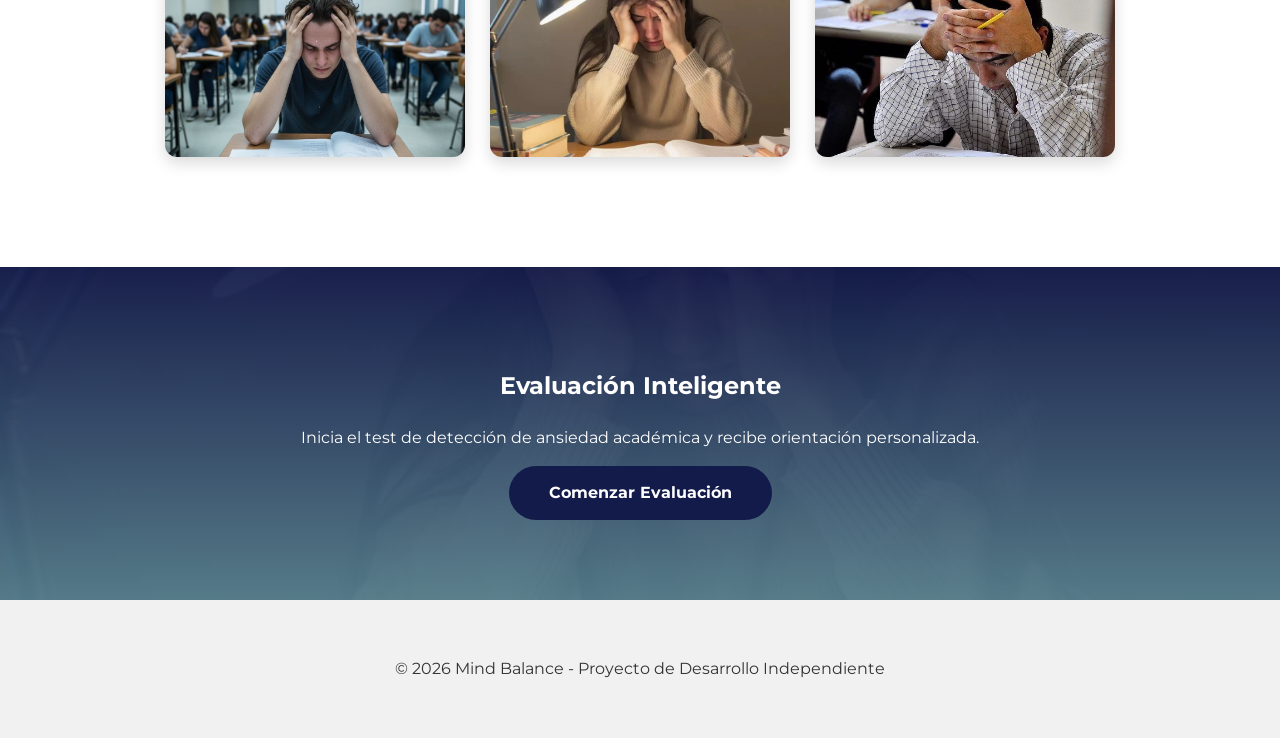
==== commit 595c9fc7: "Update index.html" ====
--- a/src/frontend/index.html
+++ b/src/frontend/index.html
@@ -17,7 +17,7 @@
         
         <div class="menu-navegacion" style="display: flex; gap: 20px; align-items: center;">
             <a href="index.html" style="color: white; text-decoration: none; font-weight: 600; font-size: 0.9em; border-bottom: 2px solid #fff;">Inicio</a>
-            <a href="informacion.html" style="color: white; text-decoration: none; font-weight: 600; font-size: 0.9em;">¿Qué es la Ansiedad?</a>
+            <a href="informacion.html" style="color: white; text-decoration: none; font-weight: 600; font-size: 0.9em;">¿Saber mas?</a>
             <a href="test.html" style="background: white; color: #4A90E2; padding: 8px 18px; border-radius: 20px; text-decoration: none; font-weight: bold; font-size: 0.85em;">Hacer Test</a>
         </div>
     </nav>
